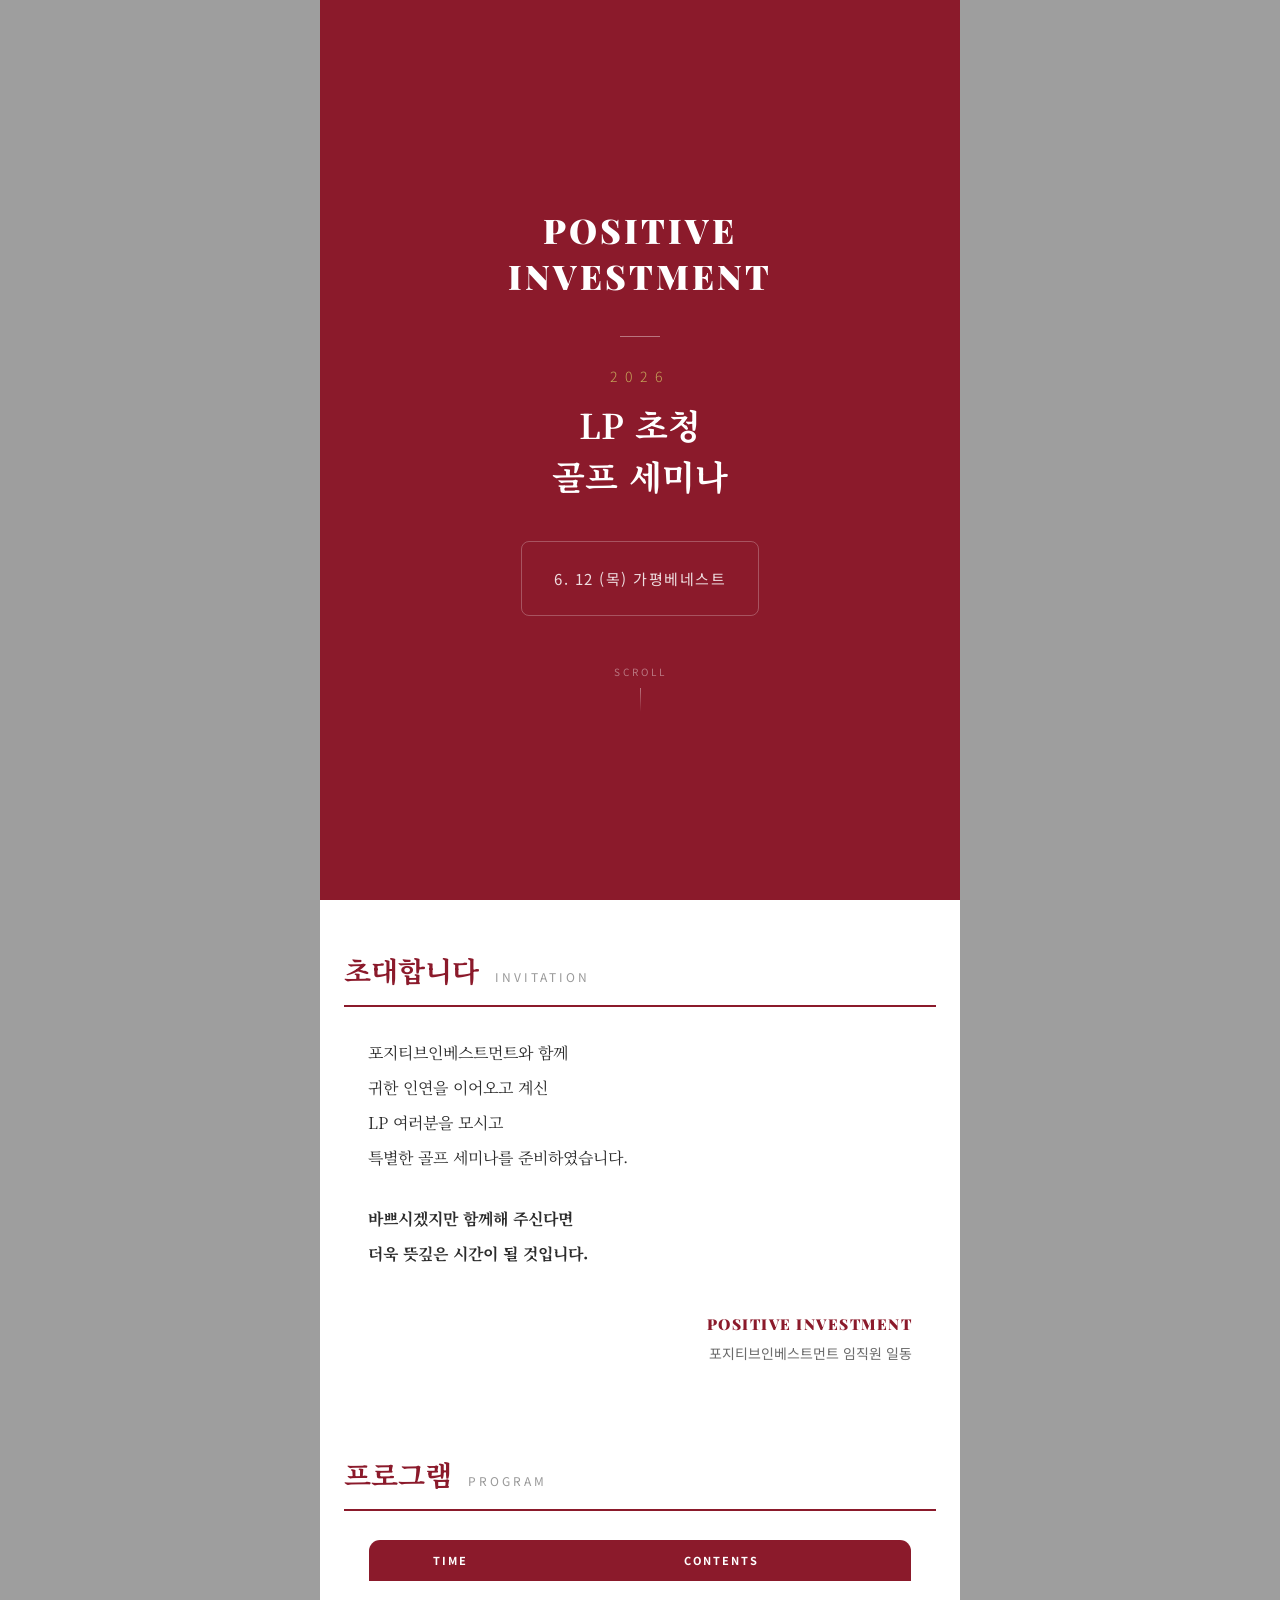
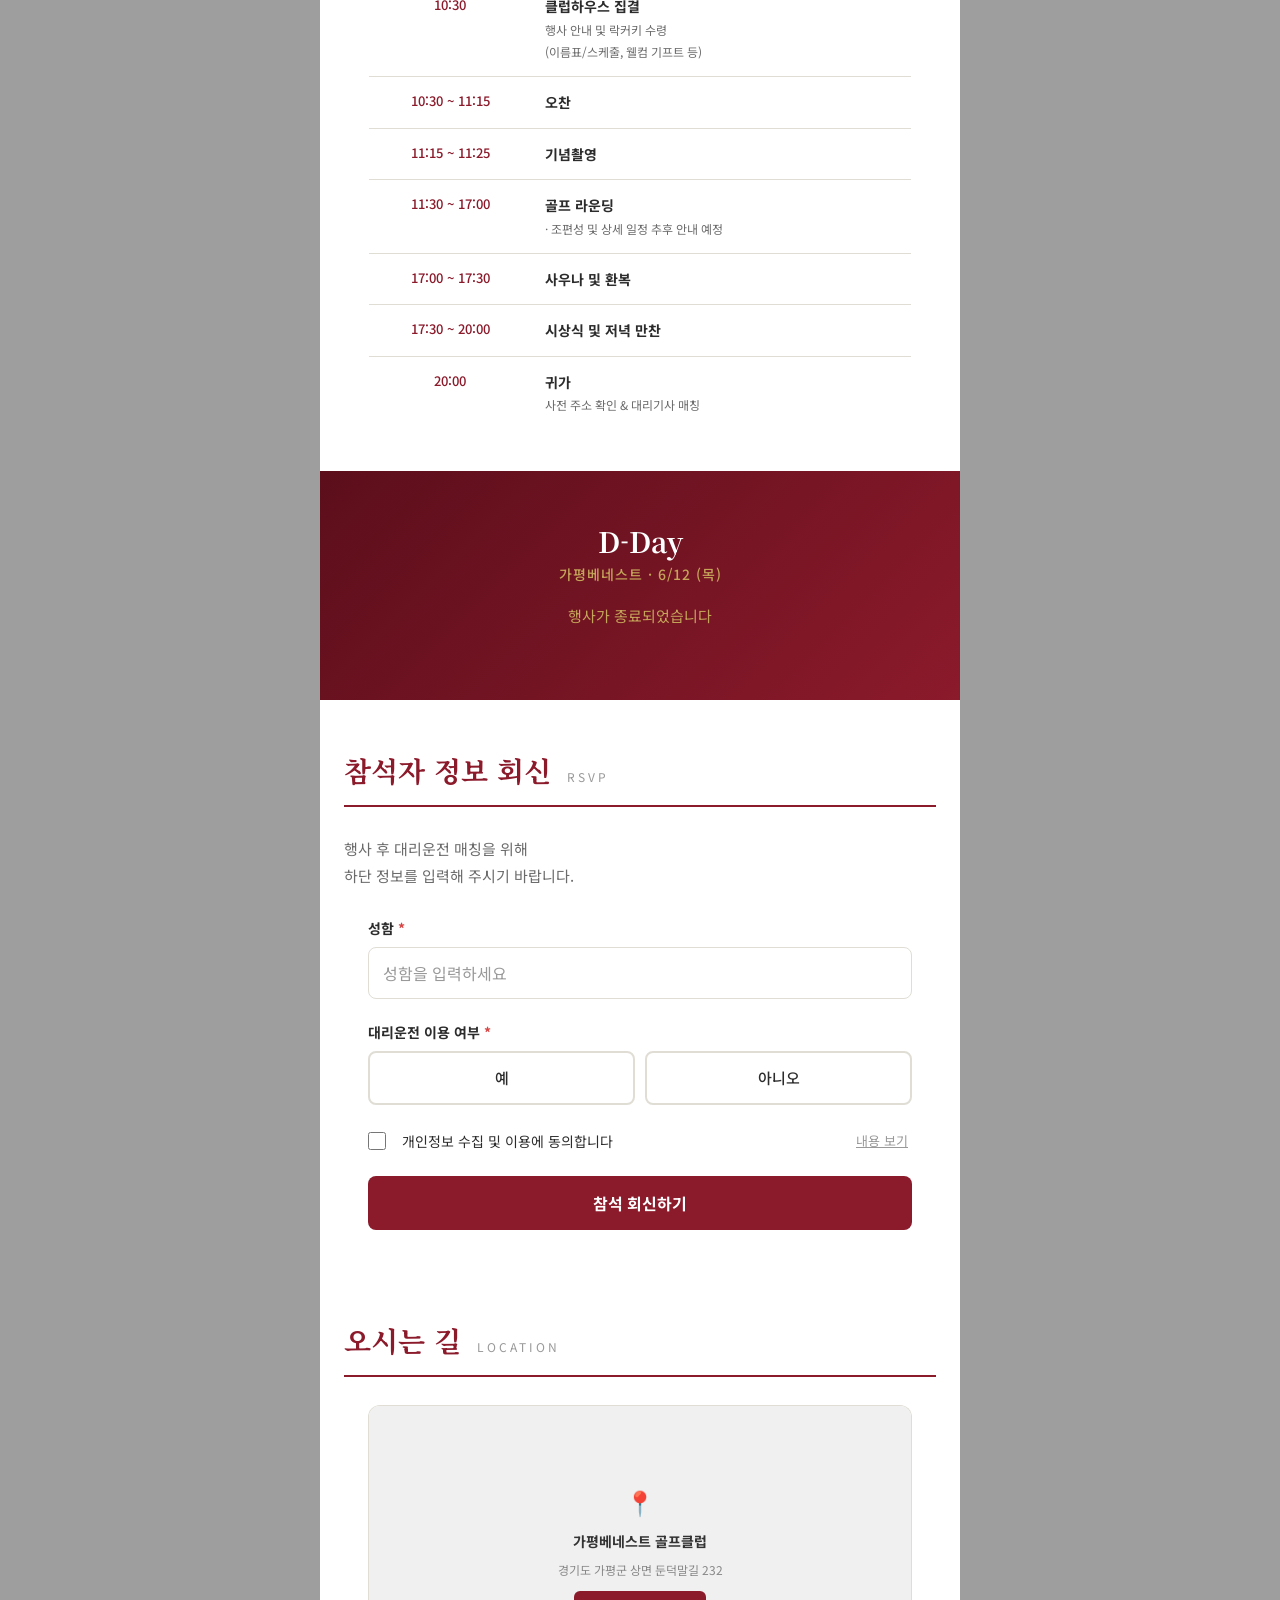
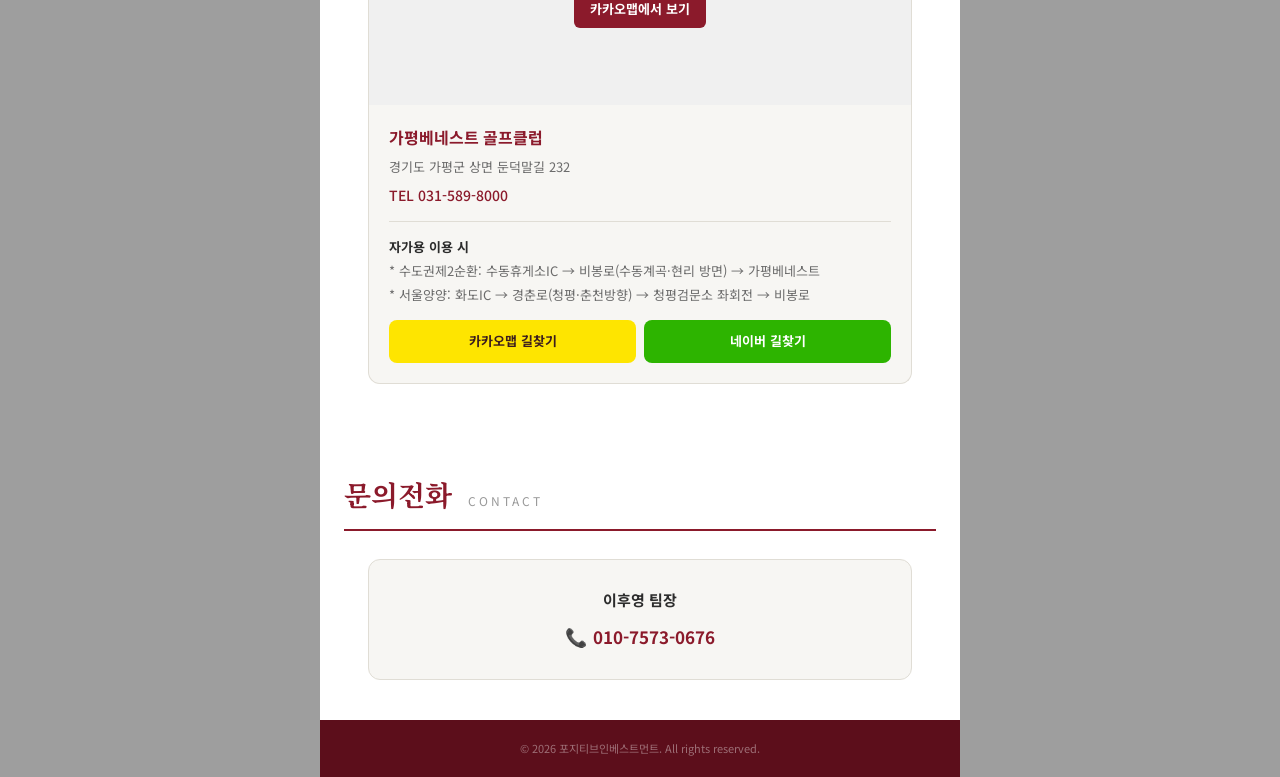
==== gapyeong/index.html @ 3e32f803 "카카오톡 섬네일 OG 메타 태그 추가 및 섬네일 생성 도구 - lakeside/gapyeong에 og:image, og:url 메타 태그 추가 - tools/thumbnail.ht" ====
<!DOCTYPE html>
<html lang="ko">
<head>
  <meta charset="UTF-8">
  <meta name="viewport" content="width=device-width, initial-scale=1.0, maximum-scale=1.0, user-scalable=no">
  <meta name="robots" content="noindex, nofollow">
  <meta property="og:title" content="2026 포지티브인베스트먼트 LP 초청 골프 세미나">
  <meta property="og:description" content="6월 12일(목) 가평베네스트 골프클럽">
  <meta property="og:type" content="website">
  <meta property="og:image" content="https://leehooyoung92-sketch.github.io/golf/images/og-gapyeong.png">
  <meta property="og:url" content="https://leehooyoung92-sketch.github.io/golf/gapyeong/">
  <title>포지티브인베스트먼트 LP 초청 골프 세미나 | 가평베네스트</title>
  <link rel="preconnect" href="https://fonts.googleapis.com">
  <link rel="preconnect" href="https://fonts.gstatic.com" crossorigin>
  <link href="https://fonts.googleapis.com/css2?family=Noto+Sans+KR:wght@300;400;500;700&family=Noto+Serif+KR:wght@400;700&family=Playfair+Display:wght@700;900&family=Roboto+Mono:wght@700&display=swap" rel="stylesheet">
  <link rel="stylesheet" href="css/style.css">
</head>
<body>

  <!-- Hero Banner -->
  <section id="hero">
    <div class="hero-overlay">
      <p class="hero-logo-text">POSITIVE<br>INVESTMENT</p>
      <div class="hero-divider"></div>
      <p class="hero-subtitle-top">2026</p>
      <h1 class="hero-title">LP 초청<br>골프 세미나</h1>
      <div class="hero-date-box">
        <p>6. 12 (목) 가평베네스트</p>
      </div>
      <div class="scroll-indicator">
        <span>SCROLL</span>
        <div class="scroll-arrow"></div>
      </div>
    </div>
  </section>

  <!-- Greeting -->
  <section id="greeting">
    <div class="container">
      <div class="section-header reveal">
        <h2 class="section-title section-title--left">초대합니다</h2>
        <span class="section-title-en">INVITATION</span>
      </div>
      <div class="greeting-body reveal">
        <p>포지티브인베스트먼트와 함께</p>
        <p>귀한 인연을 이어오고 계신</p>
        <p>LP 여러분을 모시고</p>
        <p>특별한 골프 세미나를 준비하였습니다.</p>
        <br>
        <p><strong>바쁘시겠지만 함께해 주신다면</strong></p>
        <p><strong>더욱 뜻깊은 시간이 될 것입니다.</strong></p>
      </div>
      <div class="greeting-sign reveal">
        <p class="greeting-logo-text">POSITIVE INVESTMENT</p>
        <p>포지티브인베스트먼트 임직원 일동</p>
      </div>
    </div>
  </section>

  <!-- Program -->
  <section id="program">
    <div class="container">
      <div class="section-header reveal">
        <h2 class="section-title section-title--left">프로그램</h2>
        <span class="section-title-en">PROGRAM</span>
      </div>
      <table class="schedule-table reveal">
        <thead>
          <tr>
            <th class="col-time">TIME</th>
            <th class="col-content">CONTENTS</th>
          </tr>
        </thead>
        <tbody>
          <tr>
            <td>10:30</td>
            <td>
              <strong>클럽하우스 집결</strong><br>
              <span class="schedule-sub">행사 안내 및 락커키 수령<br>(이름표/스케줄, 웰컴 기프트 등)</span>
            </td>
          </tr>
          <tr>
            <td>10:30 ~ 11:15</td>
            <td><strong>오찬</strong></td>
          </tr>
          <tr>
            <td>11:15 ~ 11:25</td>
            <td><strong>기념촬영</strong></td>
          </tr>
          <tr>
            <td>11:30 ~ 17:00</td>
            <td>
              <strong>골프 라운딩</strong><br>
              <span class="schedule-sub">· 조편성 및 상세 일정 추후 안내 예정</span>
            </td>
          </tr>
          <tr>
            <td>17:00 ~ 17:30</td>
            <td><strong>사우나 및 환복</strong></td>
          </tr>
          <tr>
            <td>17:30 ~ 20:00</td>
            <td><strong>시상식 및 저녁 만찬</strong></td>
          </tr>
          <tr>
            <td>20:00</td>
            <td>
              <strong>귀가</strong><br>
              <span class="schedule-sub">사전 주소 확인 &amp; 대리기사 매칭</span>
            </td>
          </tr>
        </tbody>
      </table>
    </div>
  </section>

  <!-- Countdown -->
  <section id="countdown">
    <div class="container">
      <h2 class="section-title section-title--light reveal">D-Day</h2>
      <div class="countdown-group reveal" id="countdown-main">
        <p class="countdown-event-label">가평베네스트 · 6/12 (목)</p>
        <div class="countdown-display">
          <div class="countdown-item">
            <span class="countdown-number" id="cd-days">00</span>
            <span class="countdown-label">DAYS</span>
          </div>
          <div class="countdown-sep">:</div>
          <div class="countdown-item">
            <span class="countdown-number" id="cd-hours">00</span>
            <span class="countdown-label">HOURS</span>
          </div>
          <div class="countdown-sep">:</div>
          <div class="countdown-item">
            <span class="countdown-number" id="cd-minutes">00</span>
            <span class="countdown-label">MIN</span>
          </div>
          <div class="countdown-sep">:</div>
          <div class="countdown-item">
            <span class="countdown-number" id="cd-seconds">00</span>
            <span class="countdown-label">SEC</span>
          </div>
        </div>
      </div>
    </div>
  </section>

  <!-- RSVP Form -->
  <section id="rsvp">
    <div class="container">
      <div class="section-header reveal">
        <h2 class="section-title section-title--left">참석자 정보 회신</h2>
        <span class="section-title-en">RSVP</span>
      </div>
      <p class="section-desc reveal">행사 후 대리운전 매칭을 위해<br>하단 정보를 입력해 주시기 바랍니다.</p>
      <form id="rsvp-form" novalidate>
        <input type="hidden" name="date" value="6/12 가평베네스트">
        <div class="form-group reveal">
          <label class="form-label" for="name">성함 <span class="required">*</span></label>
          <input type="text" id="name" name="name" required placeholder="성함을 입력하세요" class="form-input">
        </div>
        <div class="form-group reveal">
          <label class="form-label">대리운전 이용 여부 <span class="required">*</span></label>
          <div class="radio-group radio-group--pill">
            <label class="radio-pill">
              <input type="radio" name="drive" value="예">
              <span>예</span>
            </label>
            <label class="radio-pill">
              <input type="radio" name="drive" value="아니오">
              <span>아니오</span>
            </label>
          </div>
        </div>
        <div id="drive-fields" class="conditional-fields">
          <div class="form-group">
            <label class="form-label" for="carnum">차량번호 <span class="required">*</span></label>
            <input type="text" id="carnum" name="carnum" placeholder="예: 12가 3456" class="form-input">
          </div>
          <div class="form-group">
            <label class="form-label" for="address">자택주소 <span class="required">*</span></label>
            <input type="text" id="address" name="address" placeholder="귀가 시 대리운전 목적지" class="form-input">
          </div>
        </div>
        <div class="form-group consent-group reveal">
          <label class="checkbox-label">
            <input type="checkbox" name="agree" required>
            <span class="checkmark"></span>
            <span>개인정보 수집 및 이용에 동의합니다</span>
          </label>
          <button type="button" class="consent-detail-btn" id="open-consent">내용 보기</button>
        </div>
        <button type="submit" class="submit-btn reveal">참석 회신하기</button>
      </form>
    </div>
  </section>

  <!-- Location -->
  <section id="location">
    <div class="container">
      <div class="section-header reveal">
        <h2 class="section-title section-title--left">오시는 길</h2>
        <span class="section-title-en">LOCATION</span>
      </div>
      <div id="map-main" class="map-container reveal"></div>
      <div class="location-info reveal">
        <p class="location-name">가평베네스트 골프클럽</p>
        <p class="location-addr">경기도 가평군 상면 둔덕말길 232</p>
        <p class="location-tel"><a href="tel:031-589-8000">TEL 031-589-8000</a></p>
        <div class="location-directions">
          <p><strong>자가용 이용 시</strong></p>
          <p>* 수도권제2순환: 수동휴게소IC → 비봉로(수동계곡·현리 방면) → 가평베네스트</p>
          <p>* 서울양양: 화도IC → 경춘로(청평·춘천방향) → 청평검문소 좌회전 → 비봉로</p>
        </div>
        <div class="location-buttons">
          <a href="https://map.kakao.com/link/to/가평베네스트,37.7936,127.3569" target="_blank" class="direction-btn">카카오맵 길찾기</a>
          <a href="https://map.naver.com/v5/search/가평베네스트골프클럽" target="_blank" class="direction-btn direction-btn--naver">네이버 길찾기</a>
        </div>
      </div>
    </div>
  </section>

  <!-- Contact -->
  <section id="contact">
    <div class="container">
      <div class="section-header reveal">
        <h2 class="section-title section-title--left">문의전화</h2>
        <span class="section-title-en">CONTACT</span>
      </div>
      <div class="contact-card reveal">
        <p class="contact-name">이후영 팀장</p>
        <a href="tel:010-7573-0676" class="contact-phone">
          <span class="contact-phone-icon">&#128222;</span>
          010-7573-0676
        </a>
      </div>
    </div>
  </section>

  <footer>
    <p>&copy; 2026 포지티브인베스트먼트. All rights reserved.</p>
  </footer>

  <!-- Privacy Consent Modal -->
  <div id="consent-modal" class="modal hidden">
    <div class="modal-backdrop"></div>
    <div class="modal-content">
      <h3>개인정보 수집 및 이용 동의</h3>
      <div class="modal-body">
        <table class="consent-table">
          <tr><th>수집 항목</th><td>성함, 차량번호, 자택주소</td></tr>
          <tr><th>수집 목적</th><td>행사 운영 및 대리운전 매칭</td></tr>
          <tr><th>보유 기간</th><td>행사 종료 후 1개월 이내 파기</td></tr>
        </table>
        <p class="consent-note">위 개인정보 수집에 동의하지 않으실 수 있으며, 동의하지 않으실 경우 대리운전 서비스 이용이 제한될 수 있습니다.</p>
      </div>
      <button class="modal-close-btn" id="close-consent">확인</button>
    </div>
  </div>

  <script type="text/javascript" src="https://dapi.kakao.com/v2/maps/sdk.js?appkey=9571b4f275800dd19eef7fd89ff6b3f1&libraries=services"></script>
  <script src="js/main.js"></script>
  <script src="js/map.js"></script>
</body>
</html>
---- gapyeong/css/style.css ----
/* ============================================
   포지티브인베스트먼트 LP 초청 골프 세미나
   참고: denod.co.kr/2026/0319shi/ 스타일
   ============================================ */

:root {
  --color-primary: #8B1A2B;
  --color-primary-light: #A82040;
  --color-primary-dark: #5C0E1B;
  --color-accent: #C5A55A;
  --color-accent-light: #E0CFA0;
  --color-bg: #FFFFFF;
  --color-bg-alt: #F7F6F3;
  --color-bg-dark: #2A0A10;
  --color-text: #2C2C2C;
  --color-text-light: #6B6B6B;
  --color-text-muted: #999999;
  --color-white: #FFFFFF;
  --color-border: #E0DDD5;
  --color-error: #D94444;

  --font-heading: 'Noto Serif KR', serif;
  --font-logo: 'Playfair Display', 'Georgia', serif;
  --font-body: 'Noto Sans KR', sans-serif;
  --font-mono: 'Roboto Mono', monospace;

  --container-max: 640px;
  --radius: 12px;
  --radius-sm: 8px;
}

/* --- Reset --- */
*, *::before, *::after {
  box-sizing: border-box;
  margin: 0;
  padding: 0;
}

html {
  scroll-behavior: smooth;
  -webkit-text-size-adjust: 100%;
  background: #9e9e9e;
}

body {
  font-family: var(--font-body);
  font-size: 16px;
  line-height: 1.6;
  color: var(--color-text);
  background: var(--color-bg);
  -webkit-font-smoothing: antialiased;
  max-width: var(--container-max);
  margin: 0 auto;
}

a { color: var(--color-primary); text-decoration: none; }
img { max-width: 100%; height: auto; }
button { cursor: pointer; border: none; background: none; font-family: inherit; }
table { border-collapse: collapse; width: 100%; }

.container {
  padding: 0 24px;
}

.hidden {
  display: none !important;
}

.required {
  color: var(--color-error);
  font-weight: 700;
}

/* --- Scroll Reveal --- */
.reveal {
  opacity: 0;
  transform: translateY(24px);
  transition: opacity 0.6s ease, transform 0.6s ease;
}
.reveal.visible {
  opacity: 1;
  transform: translateY(0);
}

/* --- Section Headers --- */
.section-header {
  display: flex;
  align-items: baseline;
  gap: 16px;
  margin-bottom: 28px;
  padding-bottom: 12px;
  border-bottom: 2px solid var(--color-primary);
}

.section-title {
  font-family: var(--font-heading);
  font-size: 26px;
  font-weight: 700;
  color: var(--color-primary);
  white-space: nowrap;
}

.section-title--left {
  text-align: left;
}

.section-title--light {
  color: var(--color-white);
  text-align: center;
}

.section-title-en {
  font-family: var(--font-body);
  font-size: 12px;
  font-weight: 400;
  letter-spacing: 3px;
  color: var(--color-text-muted);
  text-transform: uppercase;
}

.section-desc {
  color: var(--color-text-light);
  font-size: 15px;
  line-height: 1.8;
  margin-bottom: 28px;
}

/* ============================================
   Section 1: Hero (640:850 비율 참고)
   ============================================ */
#hero {
  position: relative;
  width: 100%;
  min-height: 100vh;
  min-height: 100svh;
  padding: 0 24px;
  background: var(--color-primary);
  overflow: hidden;
  text-align: center;
}

.hero-overlay {
  position: relative;
  z-index: 1;
  display: flex;
  flex-direction: column;
  align-items: center;
  justify-content: center;
  min-height: 100vh;
  min-height: 100svh;
  padding: 80px 0 60px;
  animation: heroFadeIn 1s ease forwards;
}

@keyframes heroFadeIn {
  from { opacity: 0; transform: translateY(16px); }
  to { opacity: 1; transform: translateY(0); }
}

.hero-logo-text {
  font-family: var(--font-logo);
  font-size: 30px;
  font-weight: 900;
  color: var(--color-white);
  letter-spacing: 3px;
  line-height: 1.35;
  margin-bottom: 36px;
  text-transform: uppercase;
}

.hero-divider {
  width: 40px;
  height: 1px;
  background: rgba(255,255,255,0.4);
  margin-bottom: 28px;
}

.hero-subtitle-top {
  font-family: var(--font-body);
  font-size: 14px;
  font-weight: 300;
  letter-spacing: 8px;
  color: var(--color-accent);
  margin-bottom: 12px;
}

.hero-title {
  font-family: var(--font-heading);
  font-size: 30px;
  font-weight: 700;
  line-height: 1.5;
  color: var(--color-white);
  margin-bottom: 40px;
}

.hero-date-box {
  border: 1px solid rgba(255,255,255,0.25);
  border-radius: var(--radius-sm);
  padding: 20px 32px;
  margin-bottom: 48px;
}

.hero-date-box p {
  font-size: 15px;
  font-weight: 400;
  color: rgba(255,255,255,0.85);
  line-height: 2.2;
  letter-spacing: 1.5px;
}

/* Scroll indicator */
.scroll-indicator {
  display: flex;
  flex-direction: column;
  align-items: center;
  gap: 8px;
  animation: scrollBounce 2s ease-in-out infinite;
}

.scroll-indicator span {
  font-family: var(--font-body);
  font-size: 10px;
  letter-spacing: 3px;
  color: rgba(255,255,255,0.4);
  font-weight: 400;
}

.scroll-arrow {
  width: 1px;
  height: 24px;
  background: linear-gradient(to bottom, rgba(255,255,255,0.4), transparent);
}

@keyframes scrollBounce {
  0%, 100% { transform: translateY(0); opacity: 1; }
  50% { transform: translateY(8px); opacity: 0.5; }
}

/* ============================================
   Section 2: Greeting
   ============================================ */
#greeting {
  padding: 48px 0 40px;
  background: var(--color-bg);
}

.greeting-body {
  padding: 0 24px;
  margin-bottom: 40px;
}

.greeting-body p {
  font-family: var(--font-heading);
  font-size: 16px;
  line-height: 2.2;
  color: var(--color-text);
}

.greeting-sign {
  padding: 0 24px;
  text-align: right;
}

.greeting-logo-text {
  font-family: var(--font-logo);
  font-size: 15px;
  font-weight: 900;
  color: var(--color-primary);
  letter-spacing: 1.5px;
  margin-bottom: 6px;
}

.greeting-sign p:last-child {
  font-size: 14px;
  color: var(--color-text-light);
}

/* ============================================
   Section 3: Venues
   ============================================ */
#venues {
  padding: 48px 0 40px;
  background: var(--color-bg);
}

.venue-tabs {
  display: flex;
  gap: 10px;
  margin-bottom: 20px;
  padding: 0 24px;
}

.venue-tab {
  flex: 1;
  display: flex;
  flex-direction: column;
  align-items: center;
  gap: 2px;
  padding: 14px 10px;
  border: 2px solid var(--color-border);
  border-radius: var(--radius-sm);
  background: var(--color-white);
  font-family: var(--font-body);
  transition: all 0.25s ease;
}

.venue-tab.active {
  border-color: var(--color-primary);
  background: var(--color-primary);
  color: var(--color-white);
}

.tab-date { font-size: 12px; font-weight: 500; }
.tab-name { font-size: 14px; font-weight: 700; }
.venue-tab.active .tab-date,
.venue-tab.active .tab-name { color: var(--color-white); }

.venue-detail {
  margin: 0 24px;
  background: var(--color-bg-alt);
  border-radius: var(--radius);
  padding: 20px;
  border: 1px solid var(--color-border);
}

.venue-info-row {
  display: flex;
  gap: 10px;
  padding: 10px 0;
  border-bottom: 1px solid var(--color-border);
  align-items: flex-start;
}
.venue-info-row:last-child { border-bottom: none; }

.venue-icon { flex-shrink: 0; font-size: 16px; width: 22px; text-align: center; padding-top: 2px; }
.venue-info-row strong { font-size: 15px; color: var(--color-primary); }
.venue-info-row p { font-size: 13px; color: var(--color-text-light); line-height: 1.6; margin-top: 2px; }
.venue-info-row a { font-size: 14px; font-weight: 500; color: var(--color-primary); }

/* ============================================
   Section 4: Program
   ============================================ */
#program {
  padding: 48px 0 40px;
  background: var(--color-bg);
}

.program-note {
  font-size: 13px;
  color: var(--color-text-muted);
  margin-bottom: 20px;
  padding: 0 24px;
}

.schedule-table {
  margin: 0 24px;
  width: calc(100% - 48px);
  background: var(--color-white);
  border-radius: var(--radius);
  overflow: hidden;
  border: 1px solid var(--color-border);
}

.schedule-table thead { background: var(--color-primary); }
.schedule-table thead th {
  padding: 12px 14px;
  font-size: 11px;
  font-weight: 700;
  letter-spacing: 2px;
  color: var(--color-white);
  text-align: center;
}
.schedule-table .col-time { width: 30%; }

.schedule-table tbody td {
  padding: 14px;
  border-bottom: 1px solid var(--color-border);
  vertical-align: top;
}
.schedule-table tbody tr:last-child td { border-bottom: none; }
.schedule-table tbody td:first-child {
  text-align: center;
  font-size: 13px;
  font-weight: 500;
  color: var(--color-primary);
  white-space: nowrap;
}
.schedule-table tbody td:last-child { font-size: 14px; }
.schedule-table tbody td strong { color: var(--color-text); }
.schedule-sub { font-size: 12px; color: var(--color-text-light); line-height: 1.6; }

/* ============================================
   Section 5: Countdown
   ============================================ */
#countdown {
  padding: 48px 24px;
  background: linear-gradient(135deg, var(--color-primary-dark), var(--color-primary) 100%);
  text-align: center;
}

.countdown-display {
  display: flex;
  justify-content: center;
  align-items: center;
  gap: 6px;
  margin-bottom: 16px;
}

.countdown-item {
  display: flex;
  flex-direction: column;
  align-items: center;
  min-width: 56px;
}

.countdown-number {
  font-family: var(--font-mono);
  font-size: 36px;
  font-weight: 700;
  color: var(--color-white);
  line-height: 1;
  margin-bottom: 4px;
  font-variant-numeric: tabular-nums;
}

.countdown-label {
  font-size: 9px;
  letter-spacing: 2px;
  color: var(--color-accent);
  font-weight: 500;
}

.countdown-sep {
  font-family: var(--font-mono);
  font-size: 28px;
  color: rgba(255,255,255,0.3);
  margin-top: -14px;
}

.countdown-group {
  margin-bottom: 28px;
}
.countdown-group:last-child {
  margin-bottom: 0;
}

.countdown-event-label {
  font-family: var(--font-body);
  font-size: 14px;
  font-weight: 500;
  color: var(--color-accent);
  letter-spacing: 1px;
  margin-bottom: 10px;
}

.countdown-ended { font-size: 15px; color: var(--color-accent); padding: 8px 0; }

/* ============================================
   Section 6: RSVP
   ============================================ */
#rsvp {
  padding: 48px 0 40px;
  background: var(--color-bg);
}

.form-group { margin-bottom: 22px; padding: 0 24px; }
.form-label { display: block; font-size: 14px; font-weight: 700; color: var(--color-text); margin-bottom: 8px; }

.form-input {
  width: 100%;
  padding: 13px 14px;
  font-size: 16px;
  font-family: var(--font-body);
  border: 1px solid var(--color-border);
  border-radius: var(--radius-sm);
  background: var(--color-white);
  color: var(--color-text);
  transition: border-color 0.2s;
  outline: none;
}
.form-input:focus { border-color: var(--color-primary); }
.form-input::placeholder { color: var(--color-text-muted); }

.radio-group { display: flex; gap: 10px; }

.radio-card { flex: 1; cursor: pointer; }
.radio-card input[type="radio"] { position: absolute; opacity: 0; pointer-events: none; }
.radio-card-inner {
  display: flex; flex-direction: column; align-items: center; gap: 2px;
  padding: 14px 10px;
  border: 2px solid var(--color-border);
  border-radius: var(--radius-sm);
  background: var(--color-white);
  transition: all 0.2s;
  text-align: center;
}
.radio-card input:checked + .radio-card-inner {
  border-color: var(--color-primary);
  background: rgba(139,26,43,0.05);
}
.radio-card-date { font-size: 12px; font-weight: 500; color: var(--color-text-light); }
.radio-card-name { font-size: 14px; font-weight: 700; color: var(--color-text); }
.radio-card input:checked + .radio-card-inner .radio-card-date,
.radio-card input:checked + .radio-card-inner .radio-card-name { color: var(--color-primary); }

.radio-group--pill { gap: 10px; }
.radio-pill { flex: 1; cursor: pointer; text-align: center; }
.radio-pill input[type="radio"] { position: absolute; opacity: 0; pointer-events: none; }
.radio-pill span {
  display: block; padding: 13px; font-size: 15px; font-weight: 500;
  border: 2px solid var(--color-border); border-radius: var(--radius-sm);
  background: var(--color-white); transition: all 0.2s;
}
.radio-pill input:checked + span {
  border-color: var(--color-primary);
  background: var(--color-primary);
  color: var(--color-white);
}

.conditional-fields { max-height: 0; overflow: hidden; transition: max-height 0.4s ease; }
.conditional-fields.show { max-height: 200px; }

.consent-group {
  display: flex; align-items: center; justify-content: space-between;
  flex-wrap: wrap; gap: 8px;
}
.checkbox-label {
  display: flex; align-items: center; gap: 8px;
  font-size: 14px; color: var(--color-text); cursor: pointer;
}
.checkbox-label input[type="checkbox"] { width: 18px; height: 18px; accent-color: var(--color-primary); cursor: pointer; }
.consent-detail-btn { font-size: 13px; color: var(--color-text-muted); text-decoration: underline; padding: 4px; }

.submit-btn {
  display: block;
  width: calc(100% - 48px);
  margin: 0 24px;
  padding: 15px;
  font-size: 16px;
  font-weight: 700;
  font-family: var(--font-body);
  color: var(--color-white);
  background: var(--color-primary);
  border: none;
  border-radius: var(--radius-sm);
  transition: background 0.2s;
}
.submit-btn:hover { background: var(--color-primary-light); }
.submit-btn:disabled { background: var(--color-text-muted); cursor: not-allowed; }

.success-message { text-align: center; padding: 48px 24px; }
.success-message h2 { font-family: var(--font-heading); font-size: 22px; color: var(--color-primary); margin-bottom: 12px; }
.success-message p { font-size: 15px; color: var(--color-text-light); line-height: 1.8; }

/* ============================================
   Section 7: Location (카카오맵)
   ============================================ */
#location {
  padding: 48px 0 40px;
  background: var(--color-bg);
}

.location-tabs {
  margin-bottom: 16px;
  padding: 0 24px;
}
.location-tabs .venue-tab {
  padding: 11px;
  font-size: 13px;
  font-weight: 700;
}

.map-container {
  margin: 0 24px;
  width: calc(100% - 48px);
  height: 250px;
  border-radius: var(--radius) var(--radius) 0 0;
  border: 1px solid var(--color-border);
  border-bottom: none;
  overflow: hidden;
  background: var(--color-bg-alt);
}

.location-info {
  margin: 0 24px;
  background: var(--color-bg-alt);
  border-radius: 0 0 var(--radius) var(--radius);
  padding: 20px;
  border: 1px solid var(--color-border);
  border-top: none;
}

.location-name { font-size: 16px; font-weight: 700; color: var(--color-primary); margin-bottom: 6px; }
.location-addr { font-size: 13px; color: var(--color-text-light); margin-bottom: 4px; }
.location-tel { margin-bottom: 14px; }
.location-tel a { font-size: 14px; font-weight: 500; color: var(--color-primary); }

.location-directions {
  border-top: 1px solid var(--color-border);
  padding-top: 14px;
  margin-bottom: 14px;
}
.location-directions p { font-size: 13px; color: var(--color-text-light); line-height: 1.7; margin-bottom: 2px; }
.location-directions p strong { color: var(--color-text); font-size: 13px; }

.location-buttons { display: flex; gap: 8px; }
.direction-btn {
  flex: 1; display: block; text-align: center;
  padding: 11px; font-size: 13px; font-weight: 700;
  background: #FEE500; color: #3C1E1E;
  border-radius: var(--radius-sm);
  transition: opacity 0.2s;
}
.direction-btn:hover { opacity: 0.85; }
.direction-btn--naver { background: #2DB400; color: var(--color-white); }

/* ============================================
   Section 8: Contact
   ============================================ */
#contact {
  padding: 48px 0 40px;
  background: var(--color-bg);
}

.contact-card {
  text-align: center;
  margin: 0 24px;
  background: var(--color-bg-alt);
  border-radius: var(--radius);
  padding: 28px 20px;
  border: 1px solid var(--color-border);
}

.contact-name { font-size: 15px; font-weight: 700; color: var(--color-text); margin-bottom: 10px; }
.contact-phone {
  display: inline-flex; align-items: center; gap: 6px;
  font-size: 17px; font-weight: 700; color: var(--color-primary);
}
.contact-phone-icon { font-size: 18px; }

/* ============================================
   Footer
   ============================================ */
footer {
  padding: 20px 24px;
  text-align: center;
  background: var(--color-primary-dark);
}
footer p { font-size: 11px; color: rgba(255,255,255,0.4); }

/* ============================================
   Modal
   ============================================ */
.modal {
  position: fixed; top: 0; left: 0; width: 100%; height: 100%;
  z-index: 1000; display: flex; align-items: center; justify-content: center; padding: 24px;
}
.modal.hidden { display: none !important; }
.modal-backdrop { position: absolute; top: 0; left: 0; width: 100%; height: 100%; background: rgba(0,0,0,0.5); }
.modal-content {
  position: relative; background: var(--color-white); border-radius: var(--radius);
  padding: 28px 20px; max-width: 380px; width: 100%; max-height: 80vh; overflow-y: auto;
}
.modal-content h3 {
  font-family: var(--font-heading); font-size: 17px;
  color: var(--color-primary); margin-bottom: 16px; text-align: center;
}
.consent-table { margin-bottom: 14px; }
.consent-table tr { border-bottom: 1px solid var(--color-border); }
.consent-table th, .consent-table td { padding: 10px 6px; font-size: 13px; text-align: left; }
.consent-table th { font-weight: 700; color: var(--color-primary); white-space: nowrap; width: 30%; }
.consent-table td { color: var(--color-text-light); }
.consent-note { font-size: 12px; color: var(--color-text-muted); line-height: 1.6; margin-bottom: 16px; }
.modal-close-btn {
  width: 100%; padding: 12px; font-size: 14px; font-weight: 700;
  font-family: var(--font-body); color: var(--color-white); background: var(--color-primary);
  border: none; border-radius: var(--radius-sm); cursor: pointer;
}

/* ============================================
   Responsive
   ============================================ */
@media (max-width: 480px) {
  .container { padding: 0 16px; }
  #hero { padding: 0 16px; }
  .hero-logo-text { font-size: 26px; letter-spacing: 2px; }
  .hero-title { font-size: 26px; }
  .hero-date-box { padding: 16px 20px; }
  .hero-date-box p { font-size: 13px; letter-spacing: 0.5px; }
  .form-group { padding: 0 16px; }
  .venue-tabs { padding: 0 16px; }
  .venue-detail { margin: 0 16px; }
  .schedule-table { margin: 0 16px; width: calc(100% - 32px); }
  .program-note { padding: 0 16px; }
  .submit-btn { width: calc(100% - 32px); margin: 0 16px; }
  .location-tabs { padding: 0 16px; }
  .map-container { margin: 0 16px; width: calc(100% - 32px); }
  .location-info { margin: 0 16px; }
  .contact-card { margin: 0 16px; }
  .greeting-body { padding: 0 16px; }
  .greeting-sign { padding: 0 16px; }
}

@media (min-width: 768px) {
  .hero-logo-text { font-size: 34px; }
  .hero-title { font-size: 34px; }
  .section-title { font-size: 28px; }
  .countdown-number { font-size: 44px; }
  .countdown-item { min-width: 70px; }
  .map-container { height: 300px; }
}
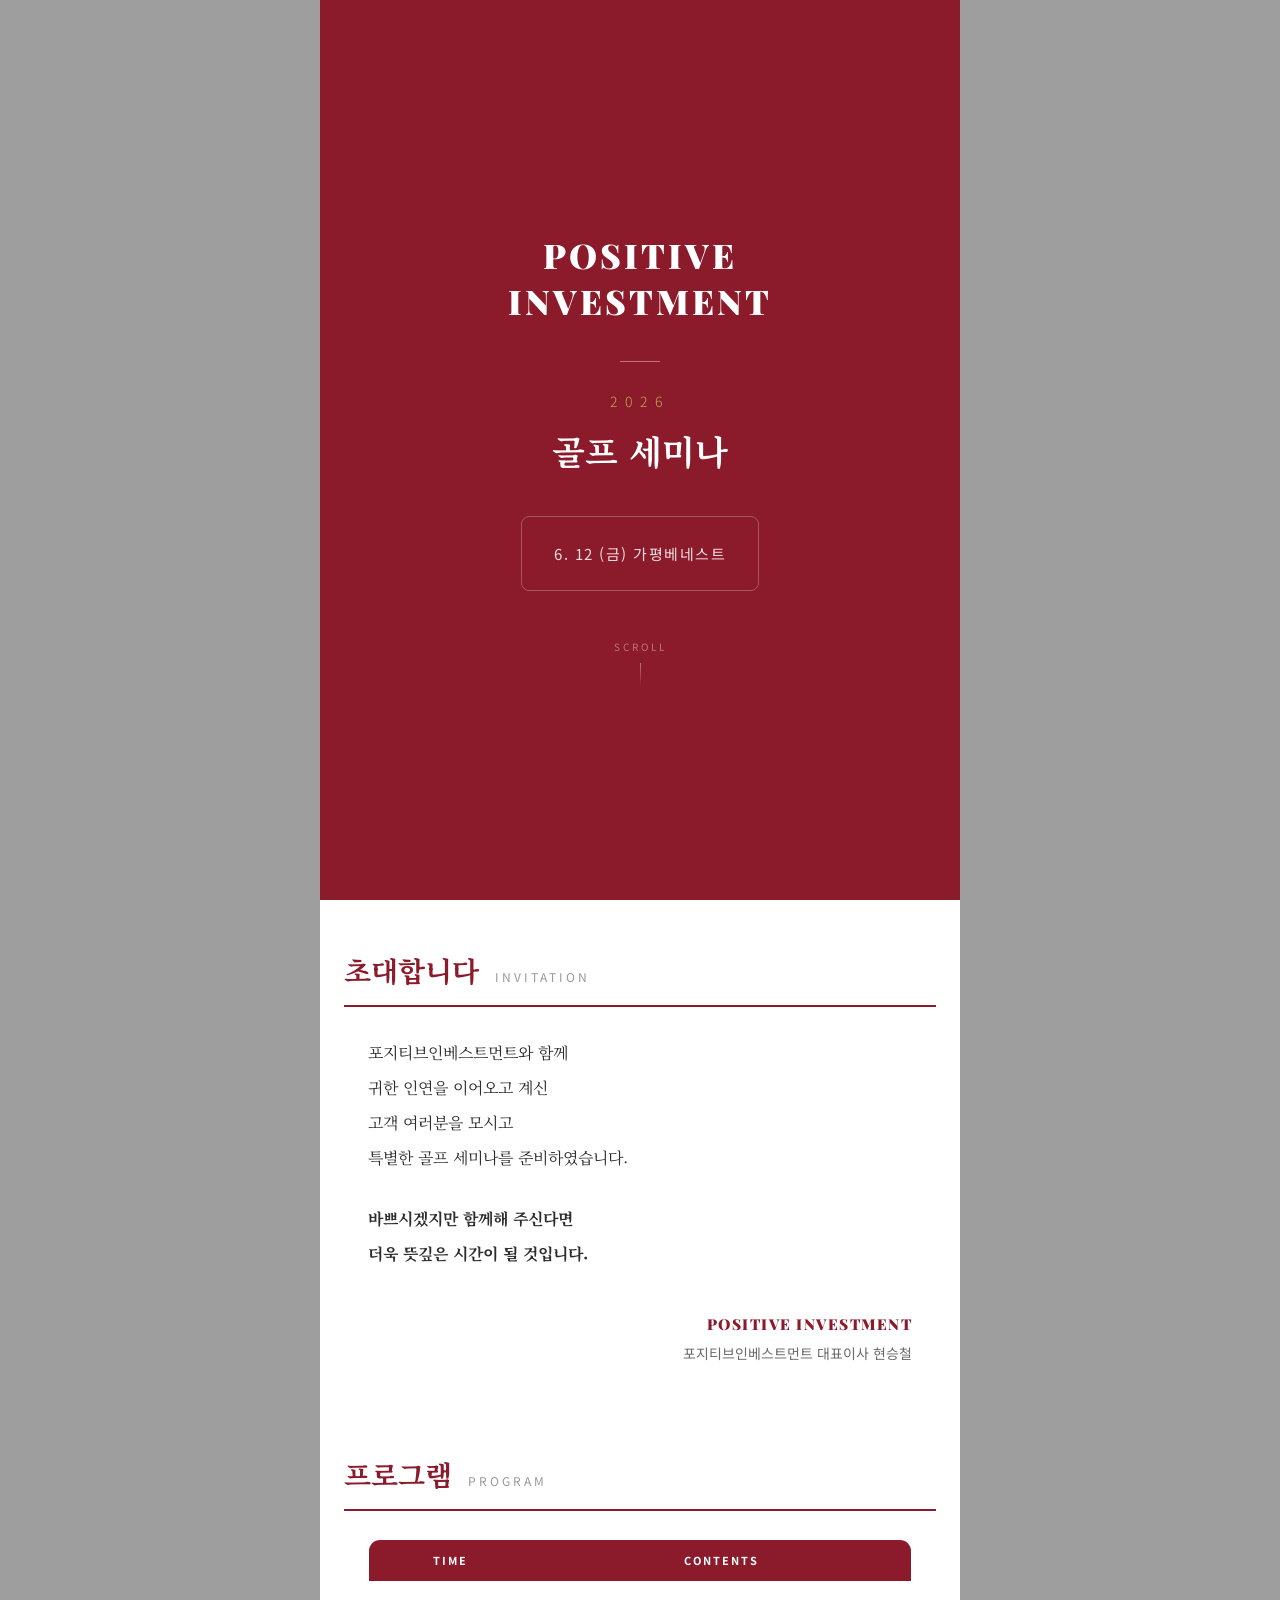
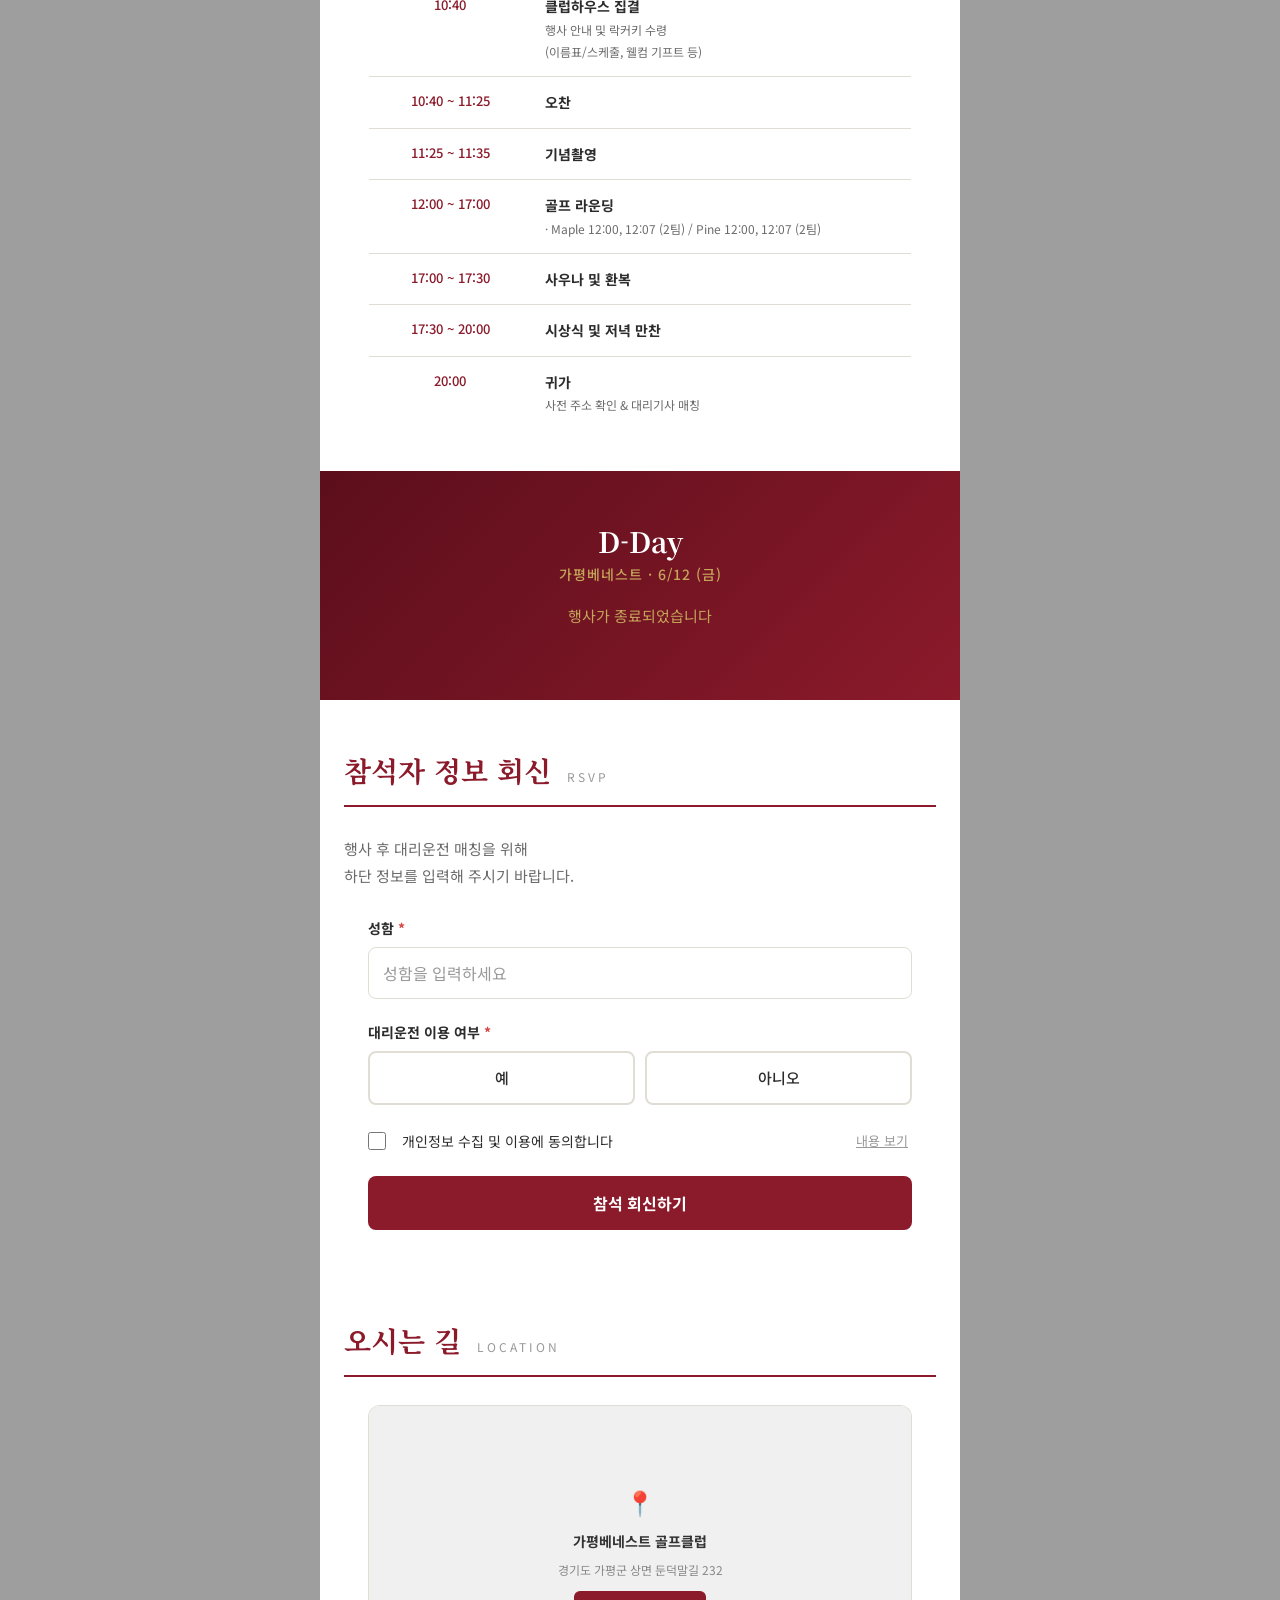
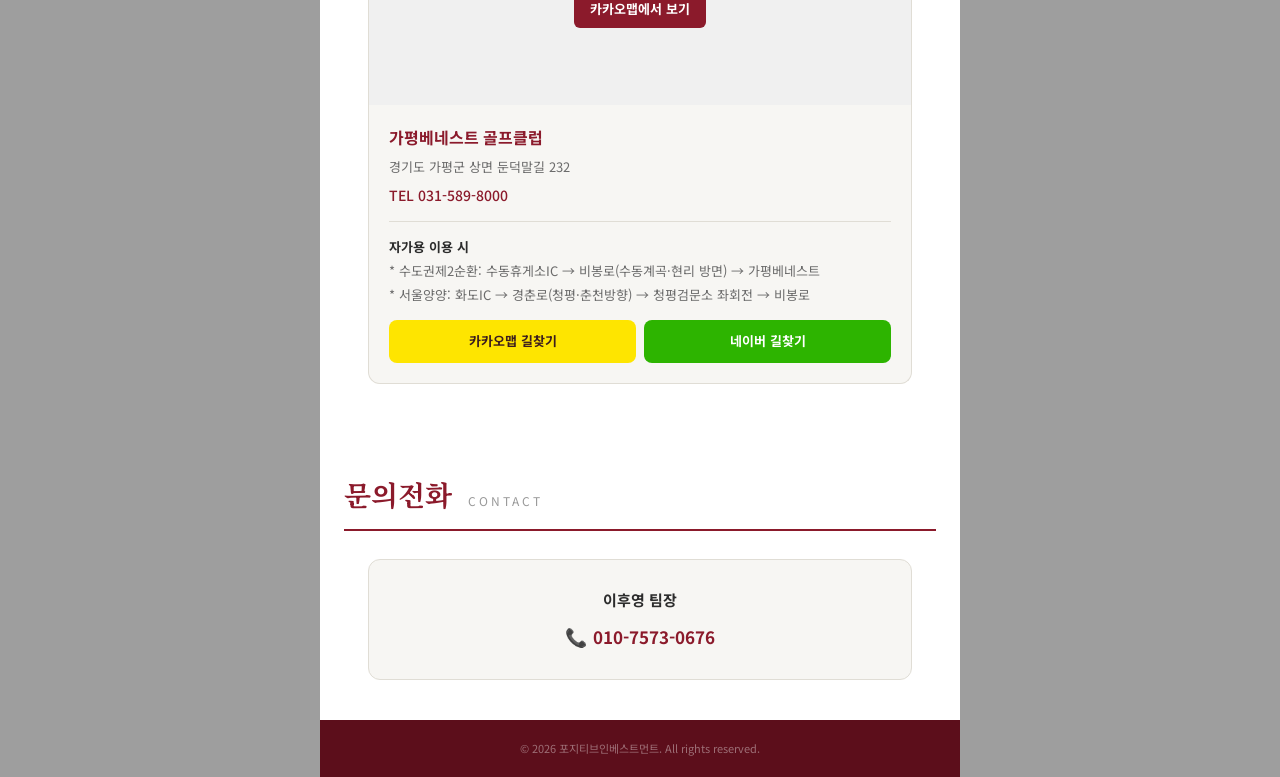
==== commit 11932f54: "표지/초대글 문구 수정 및 6/10·6/12 시간표 업데이트 - LP 초청 골프 세미나 → 골프 세미나 - 초대글 LP → 고객, 임직원 일동 → 대표이사 현승철 - 6/10 (화" ====
--- a/gapyeong/index.html
+++ b/gapyeong/index.html
@@ -4,12 +4,12 @@
   <meta charset="UTF-8">
   <meta name="viewport" content="width=device-width, initial-scale=1.0, maximum-scale=1.0, user-scalable=no">
   <meta name="robots" content="noindex, nofollow">
-  <meta property="og:title" content="2026 포지티브인베스트먼트 LP 초청 골프 세미나">
-  <meta property="og:description" content="6월 12일(목) 가평베네스트 골프클럽">
+  <meta property="og:title" content="포지티브인베스트먼트">
+  <meta property="og:description" content="2026년 포지티브인베스트먼트 고객초청 세미나에 초대합니다">
   <meta property="og:type" content="website">
-  <meta property="og:image" content="https://leehooyoung92-sketch.github.io/golf/images/og-gapyeong.png">
+  <meta property="og:image" content="https://leehooyoung92-sketch.github.io/golf/images/%EA%B0%80%ED%8F%89%EB%B2%A0%EB%84%A4%EC%8A%A4%ED%8A%B8%EC%84%AC%EB%84%A4%EC%9D%BC.png?v=20260331c">
   <meta property="og:url" content="https://leehooyoung92-sketch.github.io/golf/gapyeong/">
-  <title>포지티브인베스트먼트 LP 초청 골프 세미나 | 가평베네스트</title>
+  <title>포지티브인베스트먼트 골프 세미나 | 가평베네스트</title>
   <link rel="preconnect" href="https://fonts.googleapis.com">
   <link rel="preconnect" href="https://fonts.gstatic.com" crossorigin>
   <link href="https://fonts.googleapis.com/css2?family=Noto+Sans+KR:wght@300;400;500;700&family=Noto+Serif+KR:wght@400;700&family=Playfair+Display:wght@700;900&family=Roboto+Mono:wght@700&display=swap" rel="stylesheet">
@@ -23,9 +23,9 @@
       <p class="hero-logo-text">POSITIVE<br>INVESTMENT</p>
       <div class="hero-divider"></div>
       <p class="hero-subtitle-top">2026</p>
-      <h1 class="hero-title">LP 초청<br>골프 세미나</h1>
+      <h1 class="hero-title">골프 세미나</h1>
       <div class="hero-date-box">
-        <p>6. 12 (목) 가평베네스트</p>
+        <p>6. 12 (금) 가평베네스트</p>
       </div>
       <div class="scroll-indicator">
         <span>SCROLL</span>
@@ -44,7 +44,7 @@
       <div class="greeting-body reveal">
         <p>포지티브인베스트먼트와 함께</p>
         <p>귀한 인연을 이어오고 계신</p>
-        <p>LP 여러분을 모시고</p>
+        <p>고객 여러분을 모시고</p>
         <p>특별한 골프 세미나를 준비하였습니다.</p>
         <br>
         <p><strong>바쁘시겠지만 함께해 주신다면</strong></p>
@@ -52,7 +52,7 @@
       </div>
       <div class="greeting-sign reveal">
         <p class="greeting-logo-text">POSITIVE INVESTMENT</p>
-        <p>포지티브인베스트먼트 임직원 일동</p>
+        <p>포지티브인베스트먼트 대표이사 현승철</p>
       </div>
     </div>
   </section>
@@ -73,25 +73,25 @@
         </thead>
         <tbody>
           <tr>
-            <td>10:30</td>
+            <td>10:40</td>
             <td>
               <strong>클럽하우스 집결</strong><br>
               <span class="schedule-sub">행사 안내 및 락커키 수령<br>(이름표/스케줄, 웰컴 기프트 등)</span>
             </td>
           </tr>
           <tr>
-            <td>10:30 ~ 11:15</td>
+            <td>10:40 ~ 11:25</td>
             <td><strong>오찬</strong></td>
           </tr>
           <tr>
-            <td>11:15 ~ 11:25</td>
+            <td>11:25 ~ 11:35</td>
             <td><strong>기념촬영</strong></td>
           </tr>
           <tr>
-            <td>11:30 ~ 17:00</td>
+            <td>12:00 ~ 17:00</td>
             <td>
               <strong>골프 라운딩</strong><br>
-              <span class="schedule-sub">· 조편성 및 상세 일정 추후 안내 예정</span>
+              <span class="schedule-sub">· Maple 12:00, 12:07 (2팀) / Pine 12:00, 12:07 (2팀)</span>
             </td>
           </tr>
           <tr>
@@ -119,7 +119,7 @@
     <div class="container">
       <h2 class="section-title section-title--light reveal">D-Day</h2>
       <div class="countdown-group reveal" id="countdown-main">
-        <p class="countdown-event-label">가평베네스트 · 6/12 (목)</p>
+        <p class="countdown-event-label">가평베네스트 · 6/12 (금)</p>
         <div class="countdown-display">
           <div class="countdown-item">
             <span class="countdown-number" id="cd-days">00</span>
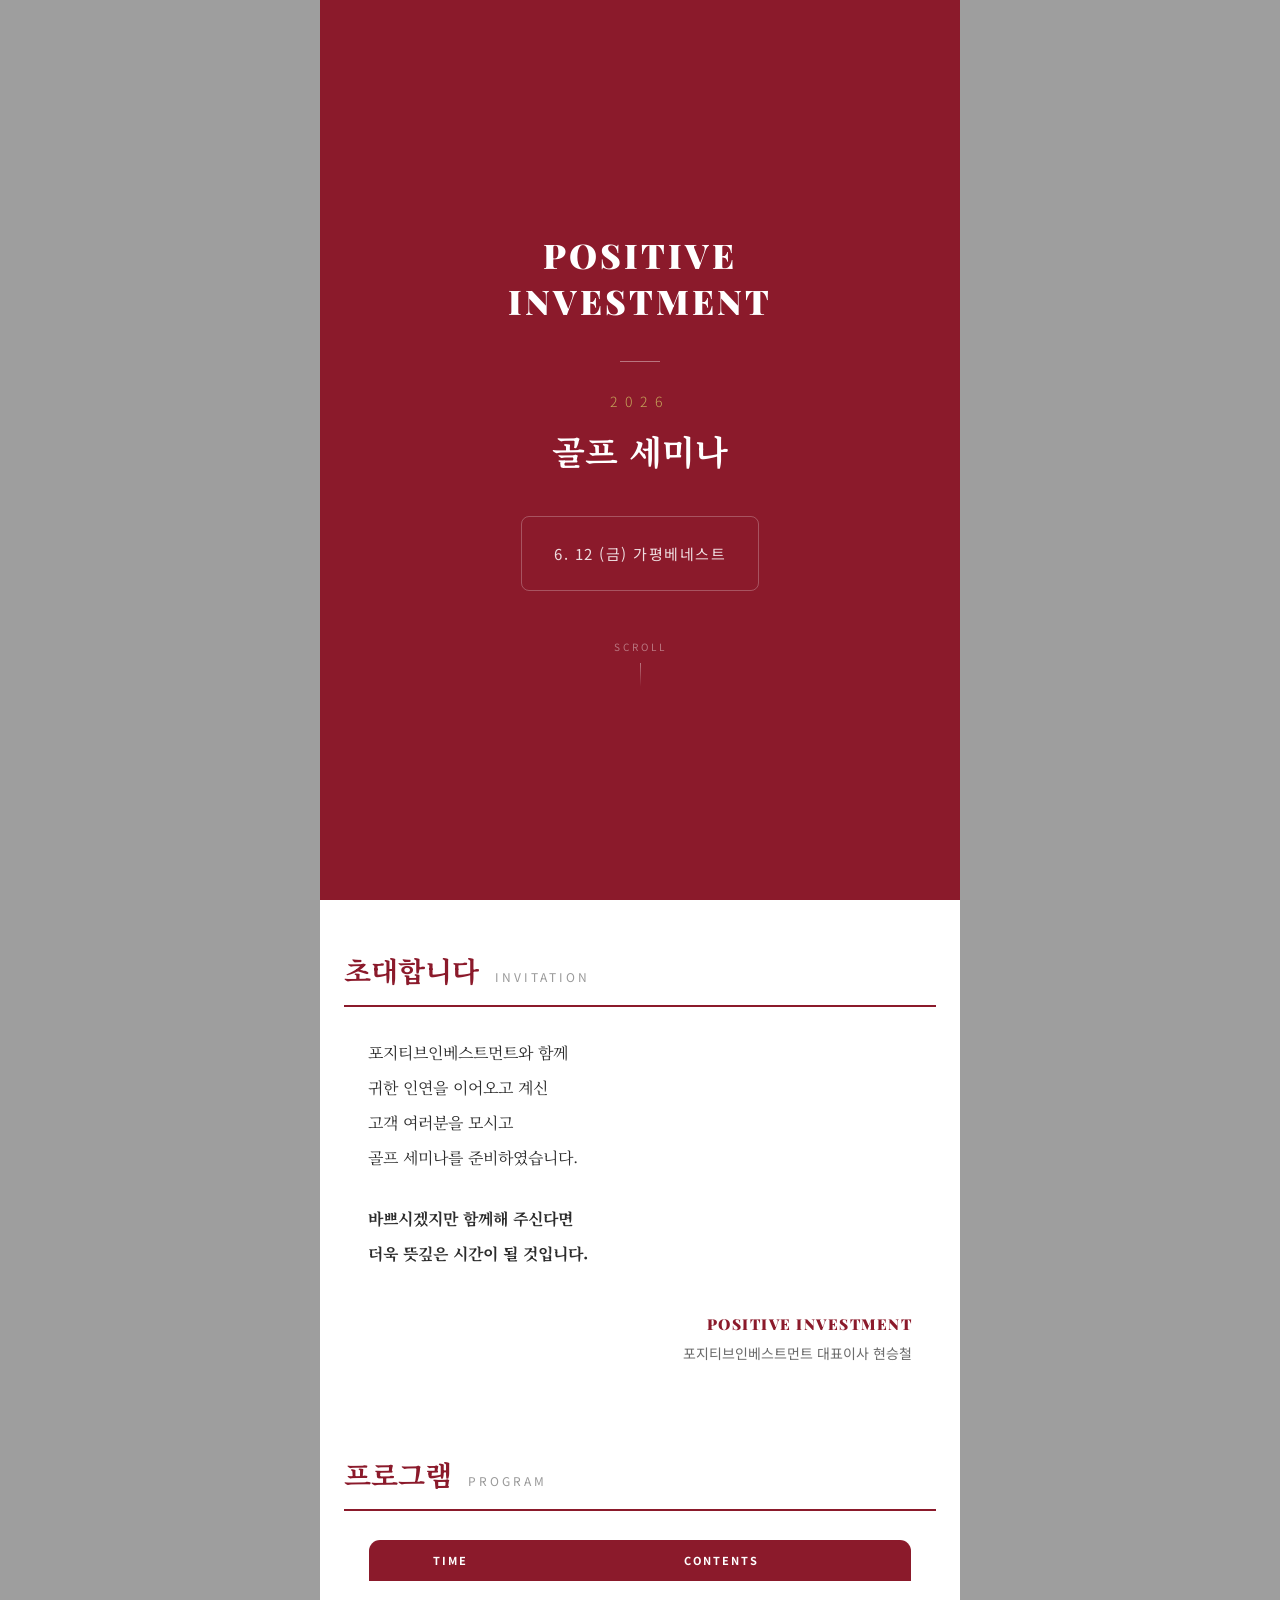
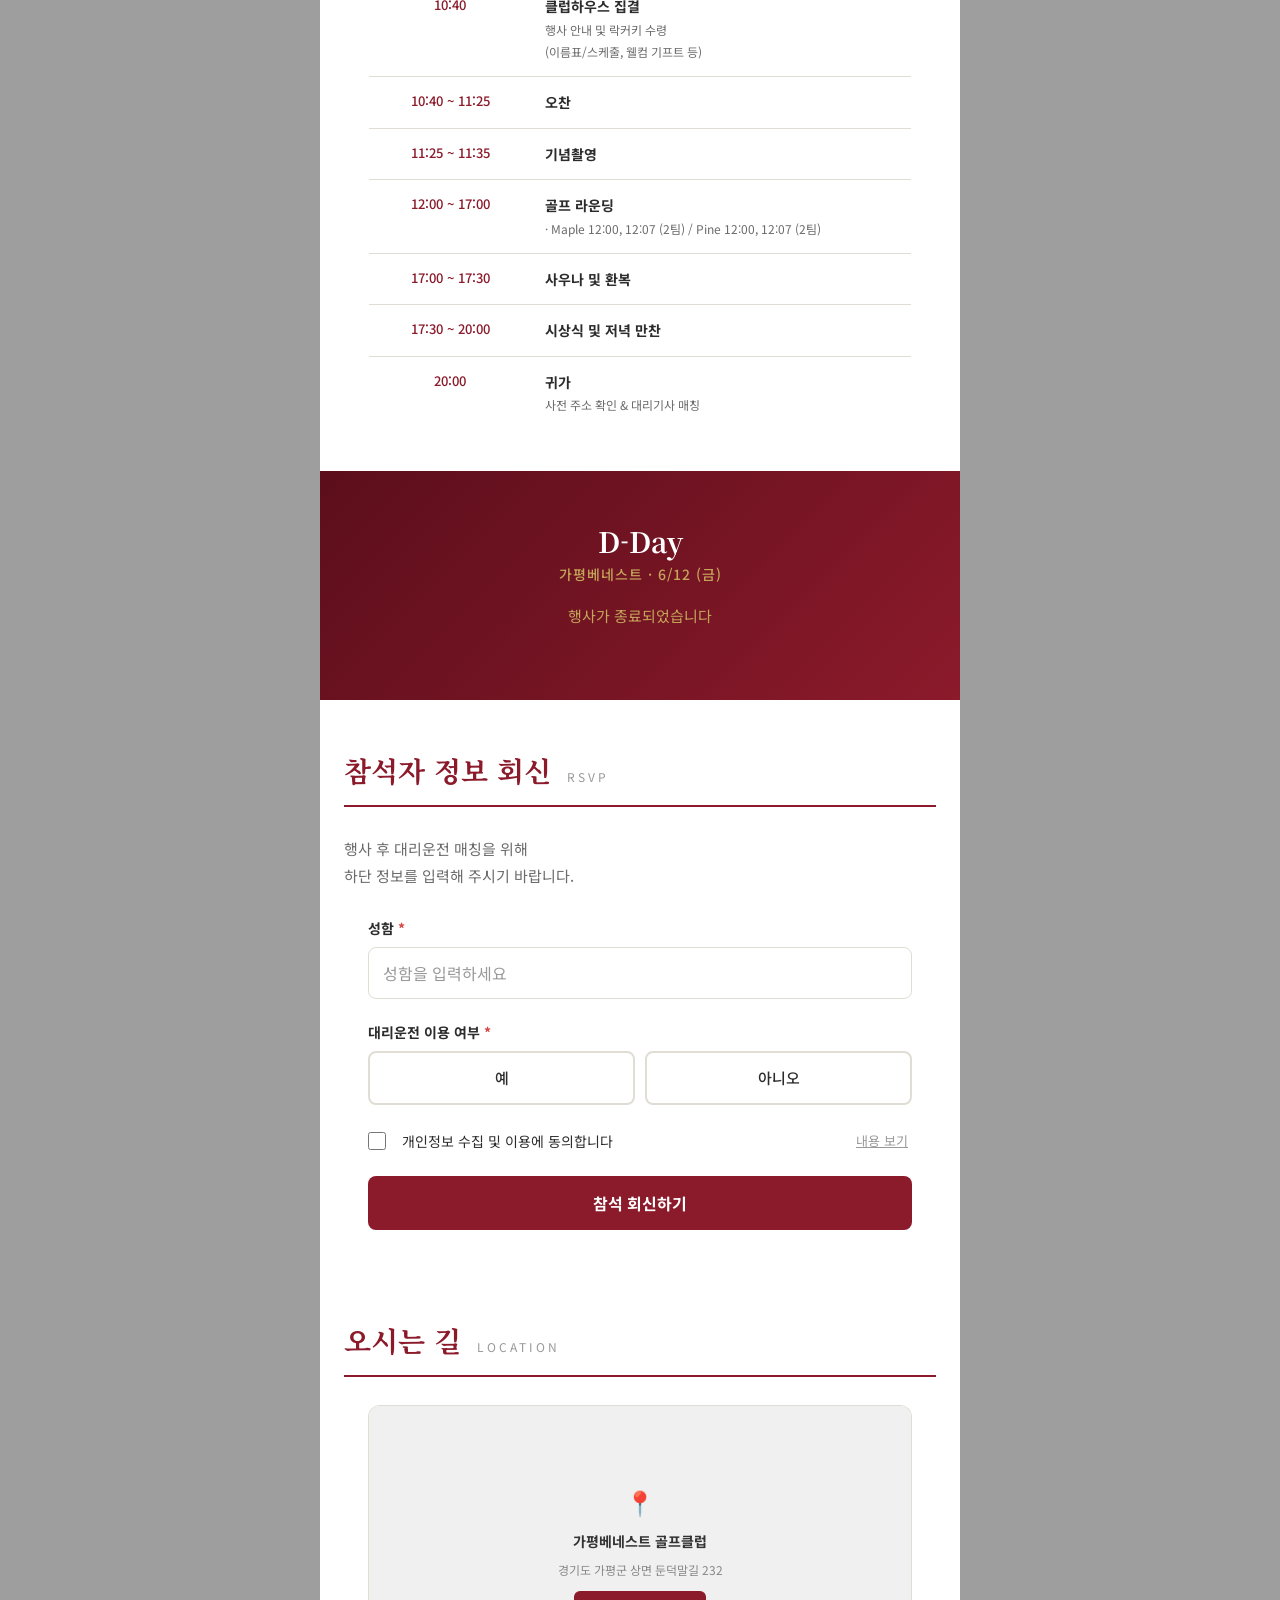
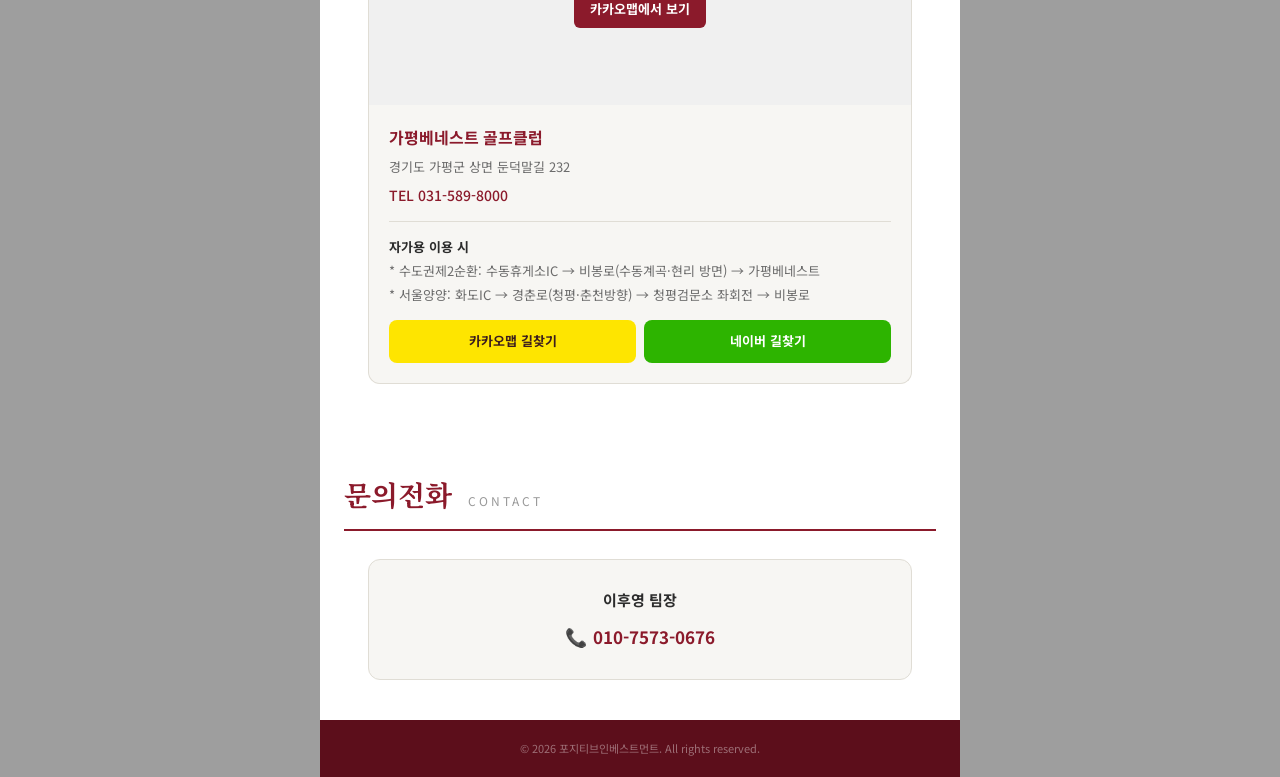
==== commit 0db78674: "초대글 4번째 줄 '특별한' 삭제" ====
--- a/gapyeong/index.html
+++ b/gapyeong/index.html
@@ -45,7 +45,7 @@
         <p>포지티브인베스트먼트와 함께</p>
         <p>귀한 인연을 이어오고 계신</p>
         <p>고객 여러분을 모시고</p>
-        <p>특별한 골프 세미나를 준비하였습니다.</p>
+        <p>골프 세미나를 준비하였습니다.</p>
         <br>
         <p><strong>바쁘시겠지만 함께해 주신다면</strong></p>
         <p><strong>더욱 뜻깊은 시간이 될 것입니다.</strong></p>
